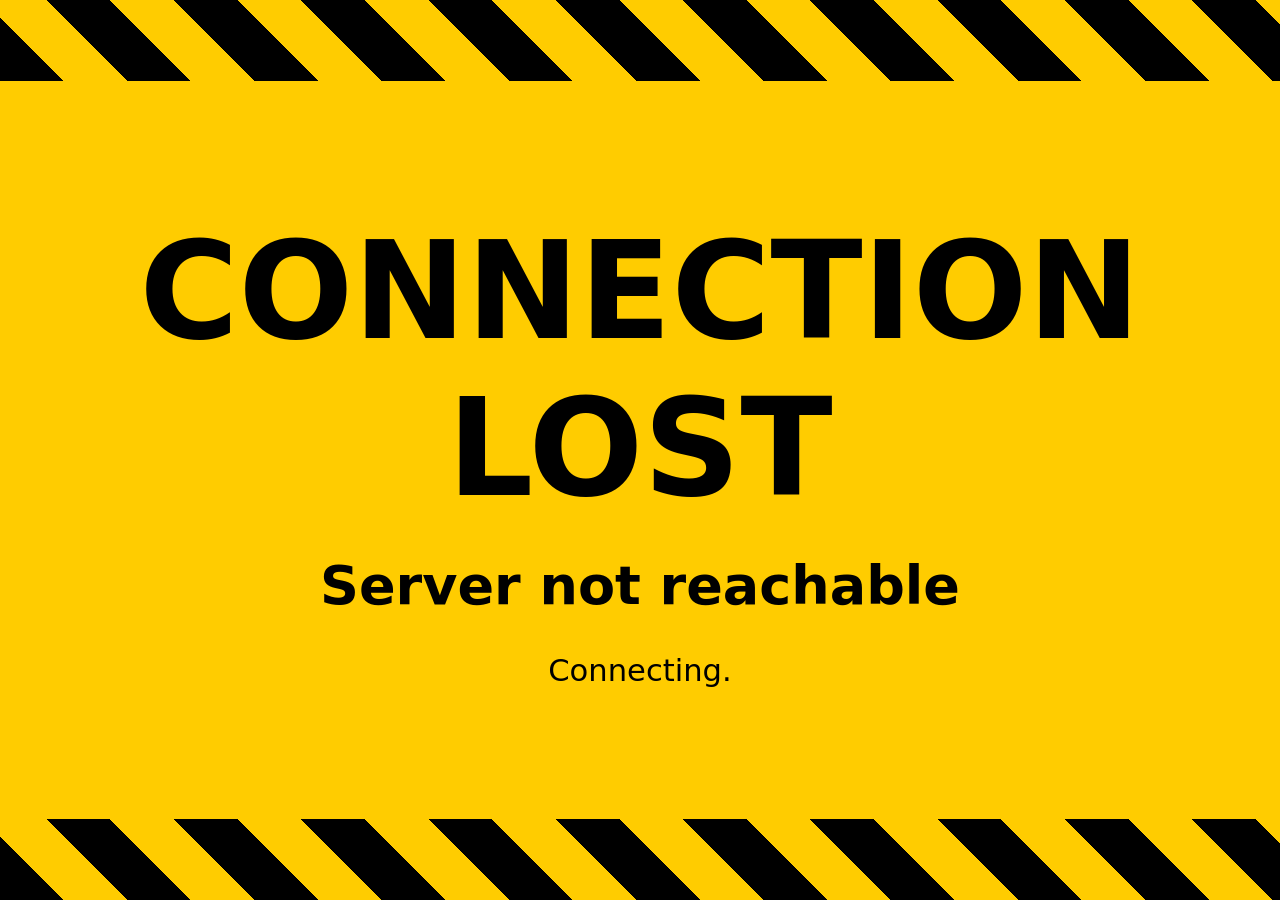
==== web/index.html @ 7d36c876 "web: kiosk page with tiered banners, idle screen and connection-lost state Part of #12  Closes #13" ====
<!doctype html>
<html lang="en">
<head>
<meta charset="utf-8">
<meta name="viewport" content="width=device-width, initial-scale=1">
<title>Protmon</title>
<link rel="stylesheet" href="/web/style.css">
</head>
<body data-view="lost">
<main id="alerts"></main>
<section id="idle">
  <div id="idle-box">
    <div id="clock"></div>
    <div id="status">All clear / system OK</div>
    <div id="commit"></div>
  </div>
</section>
<section id="lost">
  <div class="hazard"></div>
  <div id="lost-box">
    <div id="lost-title">CONNECTION LOST</div>
    <div id="lost-why"></div>
    <div id="lost-last"></div>
  </div>
  <div class="hazard"></div>
</section>
<script src="/web/app.js"></script>
</body>
</html>
---- web/style.css ----
* { box-sizing: border-box; margin: 0; padding: 0; }
html, body { width: 100%; height: 100%; overflow: hidden; background: #000; cursor: none;
  font-family: "DejaVu Sans", Arial, Helvetica, sans-serif; }

body > * { display: none; }
body[data-view="alerts"] #alerts { display: flex; }
body[data-view="idle"] #idle { display: flex; }
body[data-view="lost"] #lost { display: flex; }

/* alerts: one banner per alert, font scales with count so every text stays visible */
#alerts { position: fixed; inset: 0; flex-direction: column; gap: .6vh; padding: .6vh; background: #000;
  --cols: 1; font-size: 20vh; }
#alerts[data-n="2"] { font-size: 16vh; }
#alerts[data-n="3"] { font-size: 12vh; }
#alerts[data-n="4"] { font-size: 9vh; }
#alerts[data-n="5"], #alerts[data-n="6"] { font-size: 7vh; }
#alerts[data-n="7"], #alerts[data-n="8"], #alerts[data-n="9"], #alerts[data-n="10"] { font-size: 4.4vh; }
#alerts[data-n="many"] { display: grid; grid-template-rows: repeat(10, minmax(0, 1fr)); grid-auto-flow: column;
  grid-template-columns: repeat(var(--cols), minmax(0, 1fr)); font-size: 3.4vh; }

.banner { flex: 1 1 0; min-height: 0; display: flex; align-items: center; gap: 2vw; padding: 0 2vw;
  font-weight: 800; line-height: 1.1; overflow-wrap: anywhere; border: .5vh solid; }
.banner span { min-width: 0; }
.p1 { border-color: #e00; animation: f1 .7s steps(1, end) infinite; }
.p2 { border-color: #ffb000; animation: f2 1.6s ease-in-out infinite; }
.p3 { border-color: #3d86ff; animation: f3 4s ease-in-out infinite; }
@keyframes f1 { 0% { background-color: #e00; color: #fff; } 50% { background-color: #fff; color: #e00; } }
@keyframes f2 { 0%, 100% { background-color: #ffb000; color: #000; } 50% { background-color: #000; color: #ffb000; } }
@keyframes f3 { 0%, 100% { background-color: #0d2a5c; color: #dbe8ff; } 50% { background-color: #1b4a9e; color: #fff; } }

/* unmapped: magenta stripes and tag on top of the tier flash */
.u { border: 1vh dashed #f0f; background-image: repeating-linear-gradient(135deg, rgba(255, 0, 255, .45) 0 3vh, transparent 3vh 6vh); }
.tag { flex: none; font-size: .4em; padding: .15em .5em; background: #f0f; color: #000; border-radius: .2em; }

/* idle: dim palette, slow drift to limit burn-in */
#idle { position: fixed; inset: 0; align-items: center; justify-content: center; color: #3c4a3c; }
#idle-box { text-align: center; animation: drift 1200s linear infinite; }
#clock { font-size: 26vh; font-weight: 300; line-height: 1; }
#status { font-size: 6vh; margin-top: 4vh; }
#commit { font-size: 3vh; margin-top: 6vh; font-family: monospace; color: #38443a; }
@keyframes drift {
  0% { translate: -14px -10px; } 25% { translate: 14px -10px; } 50% { translate: 14px 10px; }
  75% { translate: -14px 10px; } 100% { translate: -14px -10px; }
}

/* lost: steady black on yellow with hazard bars, unlike any alert tier */
#lost { position: fixed; inset: 0; z-index: 10; flex-direction: column; background: #fc0; color: #000; }
.hazard { flex: none; height: 9vh; background: repeating-linear-gradient(45deg, #000 0 5vh, #fc0 5vh 10vh); }
#lost-box { flex: 1; display: flex; flex-direction: column; align-items: center; justify-content: center;
  text-align: center; padding: 0 4vw; }
#lost-title { font-size: 15vh; font-weight: 900; }
#lost-why { font-size: 6vh; font-weight: 700; margin-top: 3vh; }
#lost-last { font-size: 3.4vh; margin-top: 4vh; max-width: 90vw; }
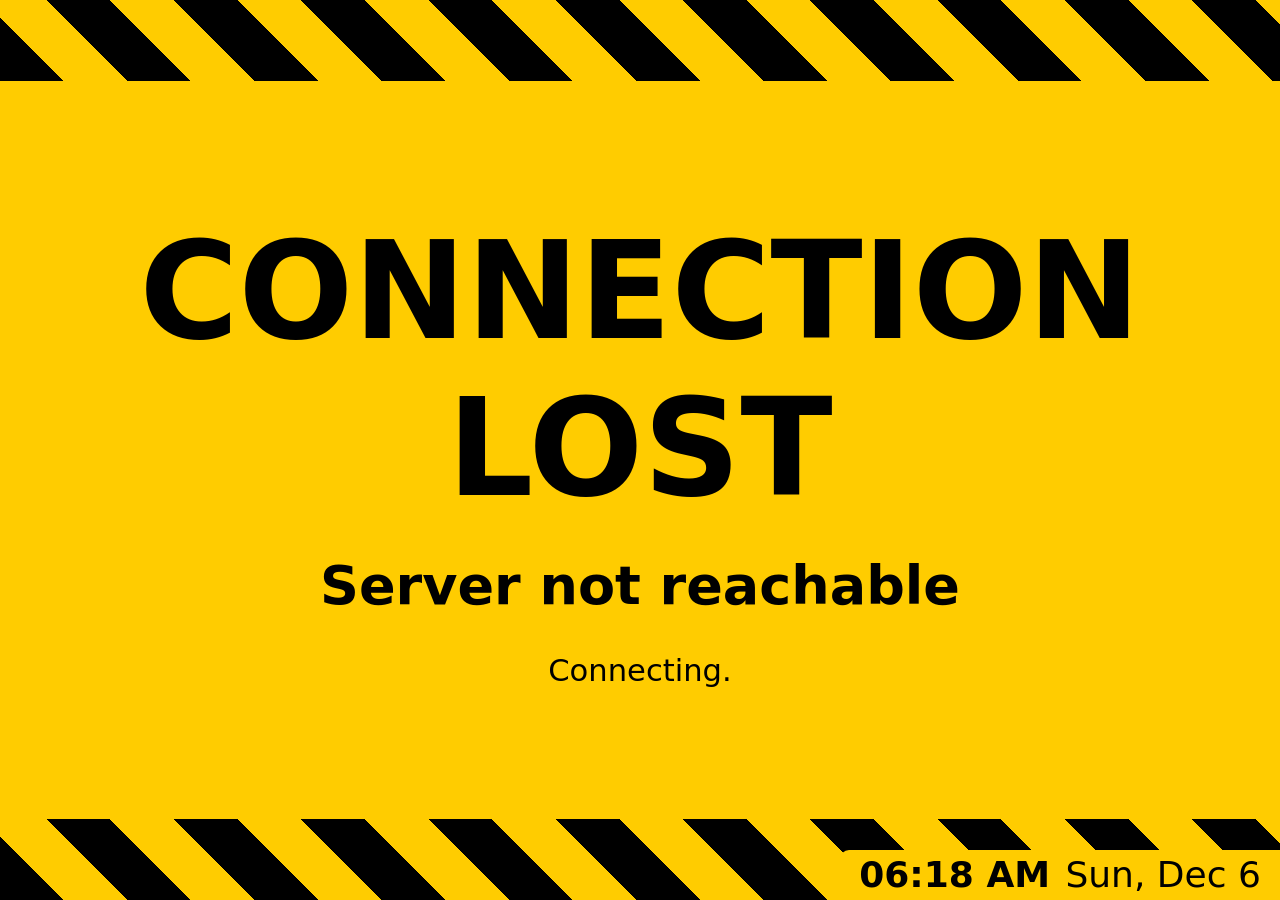
==== commit 00d65110: "server: Protect reachability alert; web: always-on time and date Part of #33" ====
--- a/web/index.html
+++ b/web/index.html
@@ -24,6 +24,7 @@
   </div>
   <div class="hazard"></div>
 </section>
+<div id="stamp"><span id="stamp-time"></span><span id="stamp-date"></span></div>
 <script src="/web/app.js"></script>
 </body>
 </html>
--- a/web/style.css
+++ b/web/style.css
@@ -3,12 +3,13 @@
   font-family: "DejaVu Sans", Arial, Helvetica, sans-serif; }
 
 body > * { display: none; }
+body > #stamp { display: flex; }
 body[data-view="alerts"] #alerts { display: flex; }
 body[data-view="idle"] #idle { display: flex; }
 body[data-view="lost"] #lost { display: flex; }
 
 /* alerts: one banner per alert, font scales with count so every text stays visible */
-#alerts { position: fixed; inset: 0; flex-direction: column; gap: .6vh; padding: .6vh; background: #000;
+#alerts { position: fixed; inset: 0; flex-direction: column; gap: .6vh; padding: .6vh .6vh 7vh; background: #000;
   --cols: 1; font-size: 20vh; }
 #alerts[data-n="2"] { font-size: 16vh; }
 #alerts[data-n="3"] { font-size: 12vh; }
@@ -27,6 +28,24 @@
 @keyframes f1 { 0% { background-color: #e00; color: #fff; } 50% { background-color: #fff; color: #e00; } }
 @keyframes f2 { 0%, 100% { background-color: #ffb000; color: #000; } 50% { background-color: #000; color: #ffb000; } }
 @keyframes f3 { 0%, 100% { background-color: #0d2a5c; color: #dbe8ff; } 50% { background-color: #1b4a9e; color: #fff; } }
+
+/* per-alert style: tier supplies the default colors and animation, inline vars override */
+.banner { --alt: #fff; }
+.p1 { --fg: #fff; --bg: #e00; }
+.p2 { --fg: #000; --bg: #ffb000; }
+.p3 { --fg: #dbe8ff; --bg: #0d2a5c; }
+.s { background-color: var(--bg); color: var(--fg); border-color: var(--bg); }
+.s.p1 { animation: sinv .7s steps(1, end) infinite; }
+.s.p2 { animation: sinv 1.6s ease-in-out infinite; }
+.s.p3 { animation: spulse 4s ease-in-out infinite; }
+.s.a-none { animation: none; }
+.s.a-flash { animation: sflash 1s steps(1, end) infinite; }
+.s.a-flash-alt { animation: sflashalt 1s steps(1, end) infinite; }
+.s.a-invert { animation: sinv 1s steps(1, end) infinite; }
+@keyframes sinv { 50% { background-color: var(--fg); color: var(--bg); } }
+@keyframes spulse { 50% { background-color: color-mix(in srgb, var(--bg), #fff 25%); } }
+@keyframes sflash { 50% { color: var(--bg); } }
+@keyframes sflashalt { 50% { background-color: var(--alt); } }
 
 /* unmapped: magenta stripes and tag on top of the tier flash */
 .u { border: 1vh dashed #f0f; background-image: repeating-linear-gradient(135deg, rgba(255, 0, 255, .45) 0 3vh, transparent 3vh 6vh); }
@@ -51,3 +70,9 @@
 #lost-title { font-size: 15vh; font-weight: 900; }
 #lost-why { font-size: 6vh; font-weight: 700; margin-top: 3vh; }
 #lost-last { font-size: 3.4vh; margin-top: 4vh; max-width: 90vw; }
+
+/* time and date strip, bottom right on every view; #alerts reserves its height */
+#stamp { position: fixed; right: 0; bottom: 0; z-index: 20; align-items: baseline; gap: 1.2vw; padding: .8vh 1.5vw;
+  font-size: 4vh; line-height: 1; color: #8a948a; background: #000; border-top-left-radius: 1vh; }
+#stamp-time { font-weight: 700; }
+body[data-view="lost"] #stamp { color: #000; background: #fc0; }
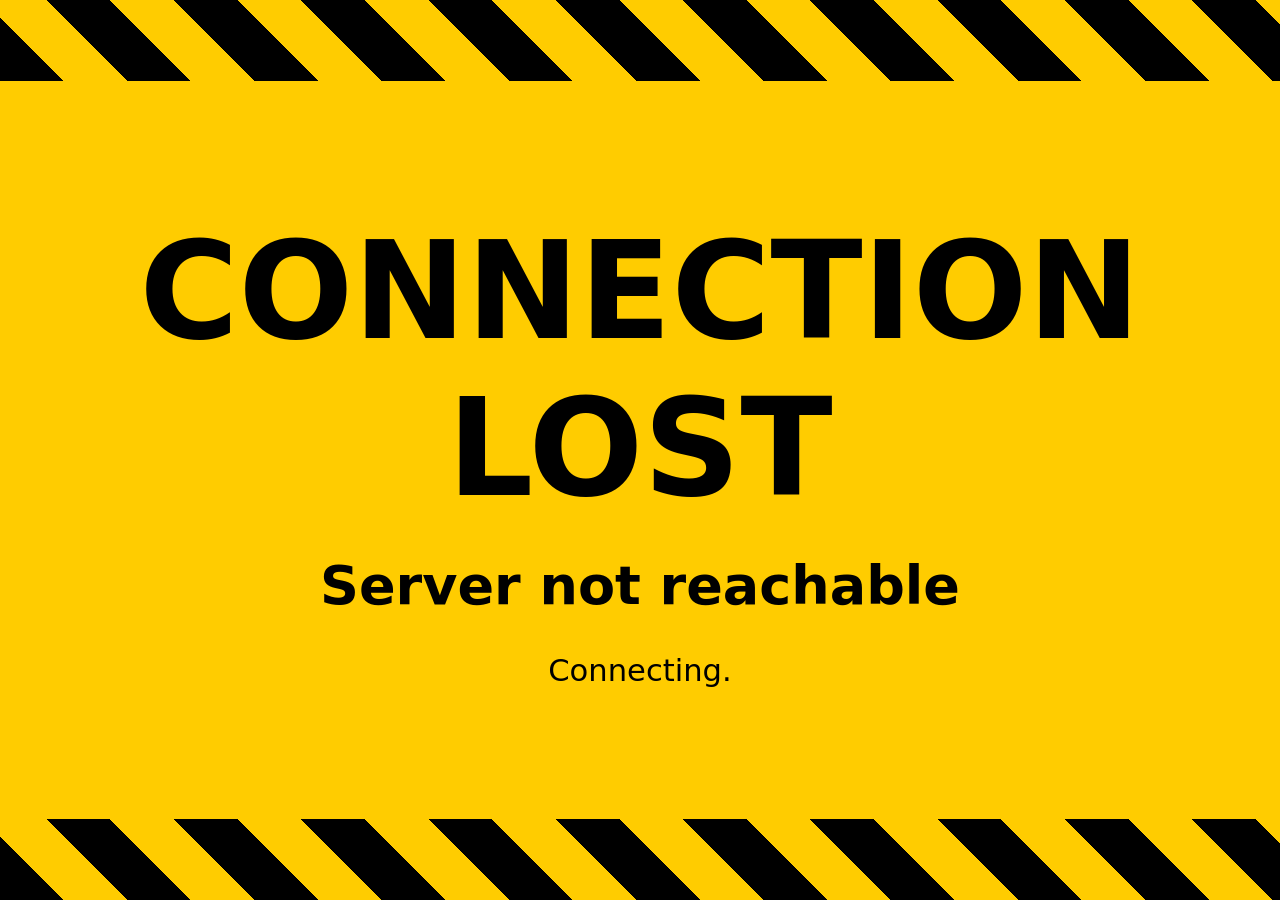
==== commit bb2abe3a: "web: date on idle screen, centered larger alert text, flashing video letterbox Closes #40" ====
--- a/web/index.html
+++ b/web/index.html
@@ -7,13 +7,15 @@
 <link rel="stylesheet" href="/web/style.css">
 </head>
 <body data-view="lost">
+<section id="video"></section>
 <main id="alerts"></main>
 <section id="idle">
   <div id="idle-box">
     <div id="clock"></div>
+    <div id="date"></div>
     <div id="status">All clear / system OK</div>
-    <div id="commit"></div>
   </div>
+  <div id="commit"></div>
 </section>
 <section id="lost">
   <div class="hazard"></div>
@@ -24,7 +26,6 @@
   </div>
   <div class="hazard"></div>
 </section>
-<div id="stamp"><span id="stamp-time"></span><span id="stamp-date"></span></div>
 <script src="/web/app.js"></script>
 </body>
 </html>
--- a/web/style.css
+++ b/web/style.css
@@ -3,13 +3,12 @@
   font-family: "DejaVu Sans", Arial, Helvetica, sans-serif; }
 
 body > * { display: none; }
-body > #stamp { display: flex; }
 body[data-view="alerts"] #alerts { display: flex; }
 body[data-view="idle"] #idle { display: flex; }
 body[data-view="lost"] #lost { display: flex; }
 
 /* alerts: one banner per alert, font scales with count so every text stays visible */
-#alerts { position: fixed; inset: 0; flex-direction: column; gap: .6vh; padding: .6vh .6vh 7vh; background: #000;
+#alerts { position: fixed; inset: 0; flex-direction: column; gap: .6vh; padding: .6vh; background: #000;
   --cols: 1; font-size: 20vh; }
 #alerts[data-n="2"] { font-size: 16vh; }
 #alerts[data-n="3"] { font-size: 12vh; }
@@ -19,7 +18,8 @@
 #alerts[data-n="many"] { display: grid; grid-template-rows: repeat(10, minmax(0, 1fr)); grid-auto-flow: column;
   grid-template-columns: repeat(var(--cols), minmax(0, 1fr)); font-size: 3.4vh; }
 
-.banner { flex: 1 1 0; min-height: 0; display: flex; align-items: center; gap: 2vw; padding: 0 2vw;
+.banner { flex: 1 1 0; min-height: 0; display: flex; align-items: center; justify-content: center; text-align: center;
+  gap: 2vw; padding: 0 2vw;
   font-weight: 800; line-height: 1.1; overflow-wrap: anywhere; border: .5vh solid; }
 .banner span { min-width: 0; }
 .p1 { border-color: #e00; animation: f1 .7s steps(1, end) infinite; }
@@ -47,6 +47,30 @@
 @keyframes sflash { 50% { color: var(--bg); } }
 @keyframes sflashalt { 50% { background-color: var(--alt); } }
 
+/* video: tiles on top (first is largest), text panel below, never overlapping */
+#video { position: fixed; inset: 0 0 20vh; gap: .4vh; background: #222;
+  grid-template-columns: 2fr 1fr; grid-template-rows: repeat(var(--r, 1), minmax(0, 1fr)); }
+body[data-view="alerts"][data-video] #video { display: grid; }
+#video[data-k="1"] { grid-template-columns: minmax(0, 1fr); }
+.tile { position: relative; min-width: 0; min-height: 0; overflow: hidden; }
+.tile:first-child { grid-row: 1 / span var(--r); }
+.tile video-stream { display: block; width: 100%; height: 100%; }
+.tile video { object-fit: contain; background: transparent; }
+.tile.u { border: none; background-image: none; }
+.tile .info { display: none; }
+.note { display: none; position: absolute; inset: 0; align-items: center; justify-content: center;
+  background: #000; color: #8a948a; font-size: 3vh; }
+.tile.bad .note { display: flex; }
+@media not all and (min-aspect-ratio: 3/1) {
+  body[data-video] #alerts { top: 80vh; display: grid; grid-auto-flow: column; gap: .4vh; padding: .4vh .6vh;
+    grid-template-rows: repeat(var(--rows), minmax(0, 1fr)); grid-template-columns: repeat(var(--vcols), minmax(0, 1fr)); }
+  body[data-video] #alerts[data-r="1"] { font-size: 8vh; }
+  body[data-video] #alerts[data-r="2"] { font-size: 4vh; }
+  body[data-video] #alerts[data-r="3"] { font-size: 3.2vh; }
+  body[data-video] #alerts[data-r="4"] { font-size: 2.6vh; }
+  body[data-video] .banner { padding: 0 1vw; gap: 1vw; }
+}
+
 /* unmapped: magenta stripes and tag on top of the tier flash */
 .u { border: 1vh dashed #f0f; background-image: repeating-linear-gradient(135deg, rgba(255, 0, 255, .45) 0 3vh, transparent 3vh 6vh); }
 .tag { flex: none; font-size: .4em; padding: .15em .5em; background: #f0f; color: #000; border-radius: .2em; }
@@ -55,8 +79,9 @@
 #idle { position: fixed; inset: 0; align-items: center; justify-content: center; color: #3c4a3c; }
 #idle-box { text-align: center; animation: drift 1200s linear infinite; }
 #clock { font-size: 26vh; font-weight: 300; line-height: 1; }
+#date { font-size: 8vh; margin-top: 2vh; }
 #status { font-size: 6vh; margin-top: 4vh; }
-#commit { font-size: 3vh; margin-top: 6vh; font-family: monospace; color: #38443a; }
+#commit { position: absolute; right: 1.5vw; bottom: 1vh; font-size: 1.8vh; font-family: monospace; color: #38443a; }
 @keyframes drift {
   0% { translate: -14px -10px; } 25% { translate: 14px -10px; } 50% { translate: 14px 10px; }
   75% { translate: -14px 10px; } 100% { translate: -14px -10px; }
@@ -71,8 +96,10 @@
 #lost-why { font-size: 6vh; font-weight: 700; margin-top: 3vh; }
 #lost-last { font-size: 3.4vh; margin-top: 4vh; max-width: 90vw; }
 
-/* time and date strip, bottom right on every view; #alerts reserves its height */
-#stamp { position: fixed; right: 0; bottom: 0; z-index: 20; align-items: baseline; gap: 1.2vw; padding: .8vh 1.5vw;
-  font-size: 4vh; line-height: 1; color: #8a948a; background: #000; border-top-left-radius: 1vh; }
-#stamp-time { font-weight: 700; }
-body[data-view="lost"] #stamp { color: #000; background: #fc0; }
+/* two screens (window about 3:1): video on one half, the other half is a full sign; --tx is the text half's left edge */
+@media (min-aspect-ratio: 3/1) {
+  body { --tx: 50vw; }
+  body[data-side="right"] { --tx: 0px; }
+  #alerts, #idle, #lost { inset: 0 auto 0 var(--tx); width: 50vw; }
+  #video { inset: 0 auto 0 calc(50vw - var(--tx)); width: 50vw; }
+}
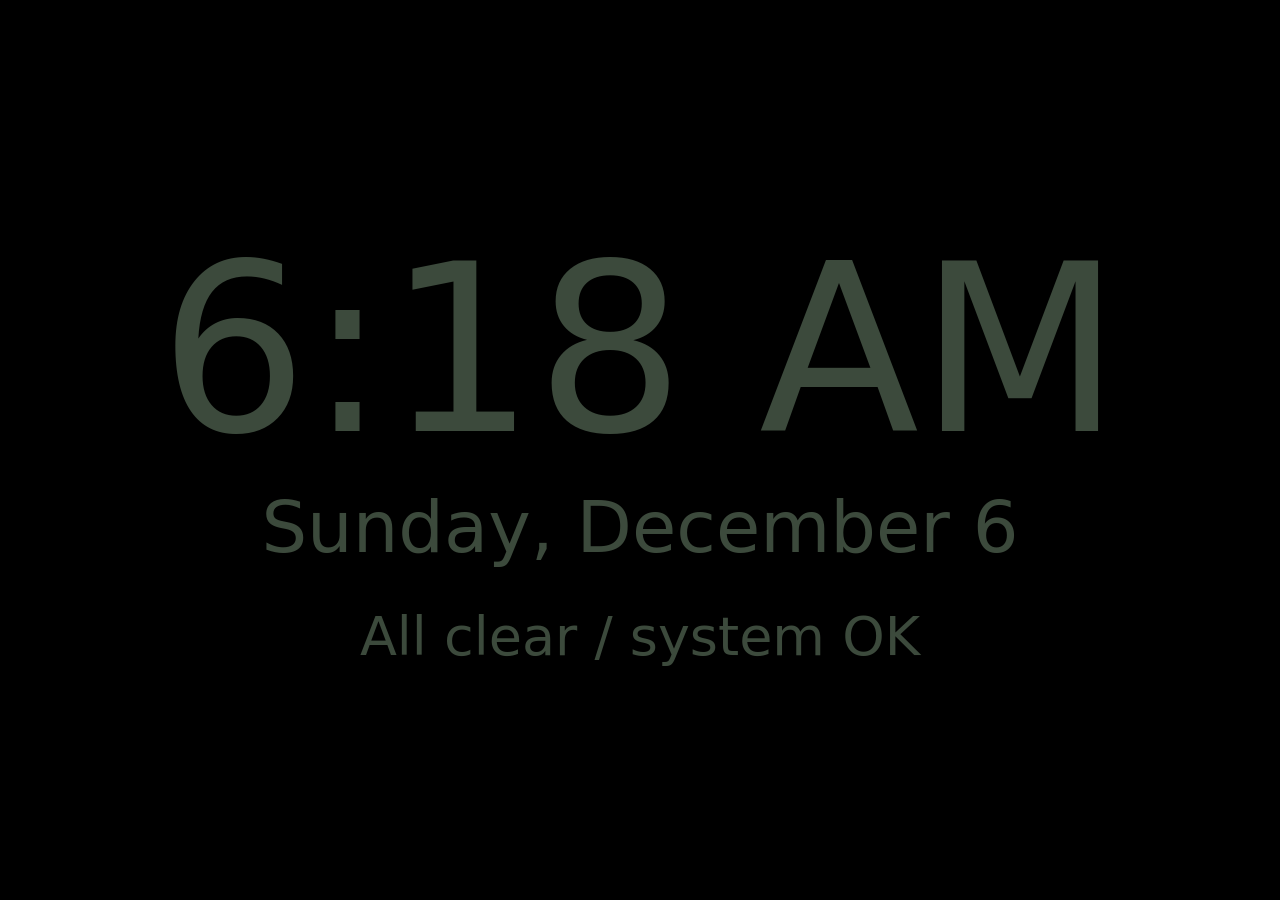
==== commit 3d24298d: "web: show when the clock is not synced Part of #25" ====
--- a/web/index.html
+++ b/web/index.html
@@ -15,6 +15,7 @@
     <div id="date"></div>
     <div id="status">All clear / system OK</div>
   </div>
+  <div id="sync" hidden>Clock not synced</div>
   <div id="commit"></div>
 </section>
 <section id="lost">
--- a/web/style.css
+++ b/web/style.css
@@ -62,13 +62,14 @@
   background: #000; color: #8a948a; font-size: 3vh; }
 .tile.bad .note { display: flex; }
 @media not all and (min-aspect-ratio: 3/1) {
-  body[data-video] #alerts { top: 80vh; display: grid; grid-auto-flow: column; gap: .4vh; padding: .4vh .6vh;
+  body[data-video] #alerts { top: 80vh; display: grid; grid-auto-flow: column; gap: .2vh; padding: 0;
     grid-template-rows: repeat(var(--rows), minmax(0, 1fr)); grid-template-columns: repeat(var(--vcols), minmax(0, 1fr)); }
   body[data-video] #alerts[data-r="1"] { font-size: 8vh; }
   body[data-video] #alerts[data-r="2"] { font-size: 4vh; }
   body[data-video] #alerts[data-r="3"] { font-size: 3.2vh; }
   body[data-video] #alerts[data-r="4"] { font-size: 2.6vh; }
   body[data-video] .banner { padding: 0 1vw; gap: 1vw; }
+  body[data-video] .banner:not(.u) { border: 0; }
 }
 
 /* unmapped: magenta stripes and tag on top of the tier flash */
@@ -82,6 +83,8 @@
 #date { font-size: 8vh; margin-top: 2vh; }
 #status { font-size: 6vh; margin-top: 4vh; }
 #commit { position: absolute; right: 1.5vw; bottom: 1vh; font-size: 1.8vh; font-family: monospace; color: #38443a; }
+#sync { position: absolute; right: 1.5vw; bottom: 4vh; font-size: 3vh; color: #b8860b; }
+#sync[hidden] { display: none; }
 @keyframes drift {
   0% { translate: -14px -10px; } 25% { translate: 14px -10px; } 50% { translate: 14px 10px; }
   75% { translate: -14px 10px; } 100% { translate: -14px -10px; }
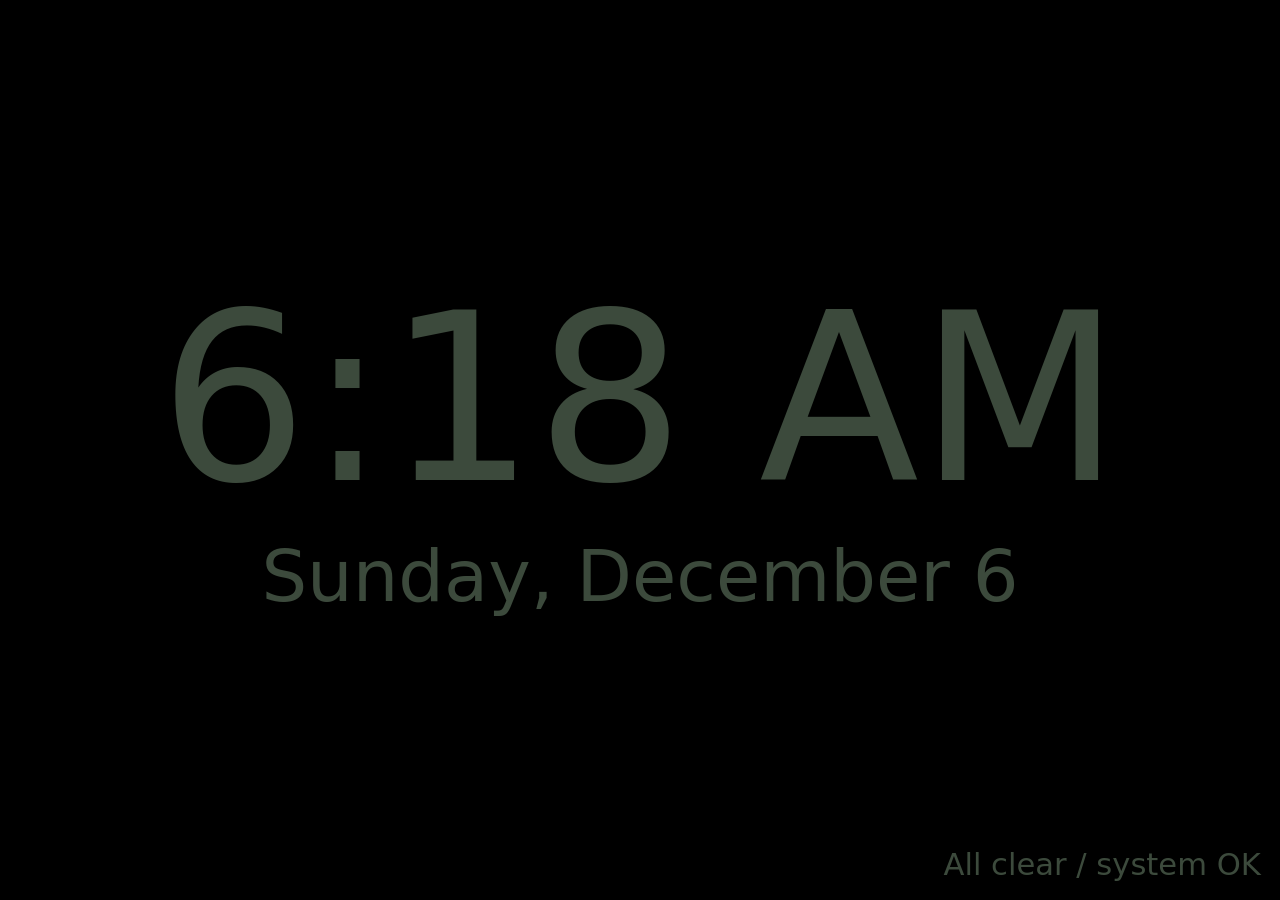
==== commit abf3788f: "Display: bottom-right info area with version and IP; admin layout refresh Closes #47" ====
--- a/web/index.html
+++ b/web/index.html
@@ -13,10 +13,7 @@
   <div id="idle-box">
     <div id="clock"></div>
     <div id="date"></div>
-    <div id="status">All clear / system OK</div>
   </div>
-  <div id="sync" hidden>Clock not synced</div>
-  <div id="commit"></div>
 </section>
 <section id="lost">
   <div class="hazard"></div>
@@ -27,6 +24,13 @@
   </div>
   <div class="hazard"></div>
 </section>
+<aside id="info">
+  <div id="sync" hidden>Clock not synced</div>
+  <div id="status">All clear / system OK</div>
+  <div id="version"></div>
+  <div id="ip" hidden></div>
+</aside>
+<script src="/web/sounds.js"></script>
 <script src="/web/app.js"></script>
 </body>
 </html>
--- a/web/style.css
+++ b/web/style.css
@@ -6,6 +6,7 @@
 body[data-view="alerts"] #alerts { display: flex; }
 body[data-view="idle"] #idle { display: flex; }
 body[data-view="lost"] #lost { display: flex; }
+body[data-view="idle"] #info, body[data-view="lost"] #info { display: block; }
 
 /* alerts: one banner per alert, font scales with count so every text stays visible */
 #alerts { position: fixed; inset: 0; flex-direction: column; gap: .6vh; padding: .6vh; background: #000;
@@ -81,10 +82,6 @@
 #idle-box { text-align: center; animation: drift 1200s linear infinite; }
 #clock { font-size: 26vh; font-weight: 300; line-height: 1; }
 #date { font-size: 8vh; margin-top: 2vh; }
-#status { font-size: 6vh; margin-top: 4vh; }
-#commit { position: absolute; right: 1.5vw; bottom: 1vh; font-size: 1.8vh; font-family: monospace; color: #38443a; }
-#sync { position: absolute; right: 1.5vw; bottom: 4vh; font-size: 3vh; color: #b8860b; }
-#sync[hidden] { display: none; }
 @keyframes drift {
   0% { translate: -14px -10px; } 25% { translate: 14px -10px; } 50% { translate: 14px 10px; }
   75% { translate: -14px 10px; } 100% { translate: -14px -10px; }
@@ -99,10 +96,20 @@
 #lost-why { font-size: 6vh; font-weight: 700; margin-top: 3vh; }
 #lost-last { font-size: 3.4vh; margin-top: 4vh; max-width: 90vw; }
 
+/* info: bottom right of the text screen on idle and lost */
+#info { position: fixed; right: 1.5vw; bottom: 1.5vh; z-index: 11; text-align: right; color: #3c4a3c;
+  font-size: 2.4vh; line-height: 1.4; }
+#info [hidden] { display: none; }
+#status { font-size: 3.4vh; }
+#sync { font-size: 3vh; color: #b8860b; }
+body[data-view="lost"] #info { bottom: 10.5vh; color: #000; }
+body[data-view="lost"] #status, body[data-view="lost"] #sync { display: none; }
+
 /* two screens (window about 3:1): video on one half, the other half is a full sign; --tx is the text half's left edge */
 @media (min-aspect-ratio: 3/1) {
   body { --tx: 50vw; }
   body[data-side="right"] { --tx: 0px; }
   #alerts, #idle, #lost { inset: 0 auto 0 var(--tx); width: 50vw; }
   #video { inset: 0 auto 0 calc(50vw - var(--tx)); width: 50vw; }
+  #info { right: calc(50vw - var(--tx) + 1.5vw); }
 }
